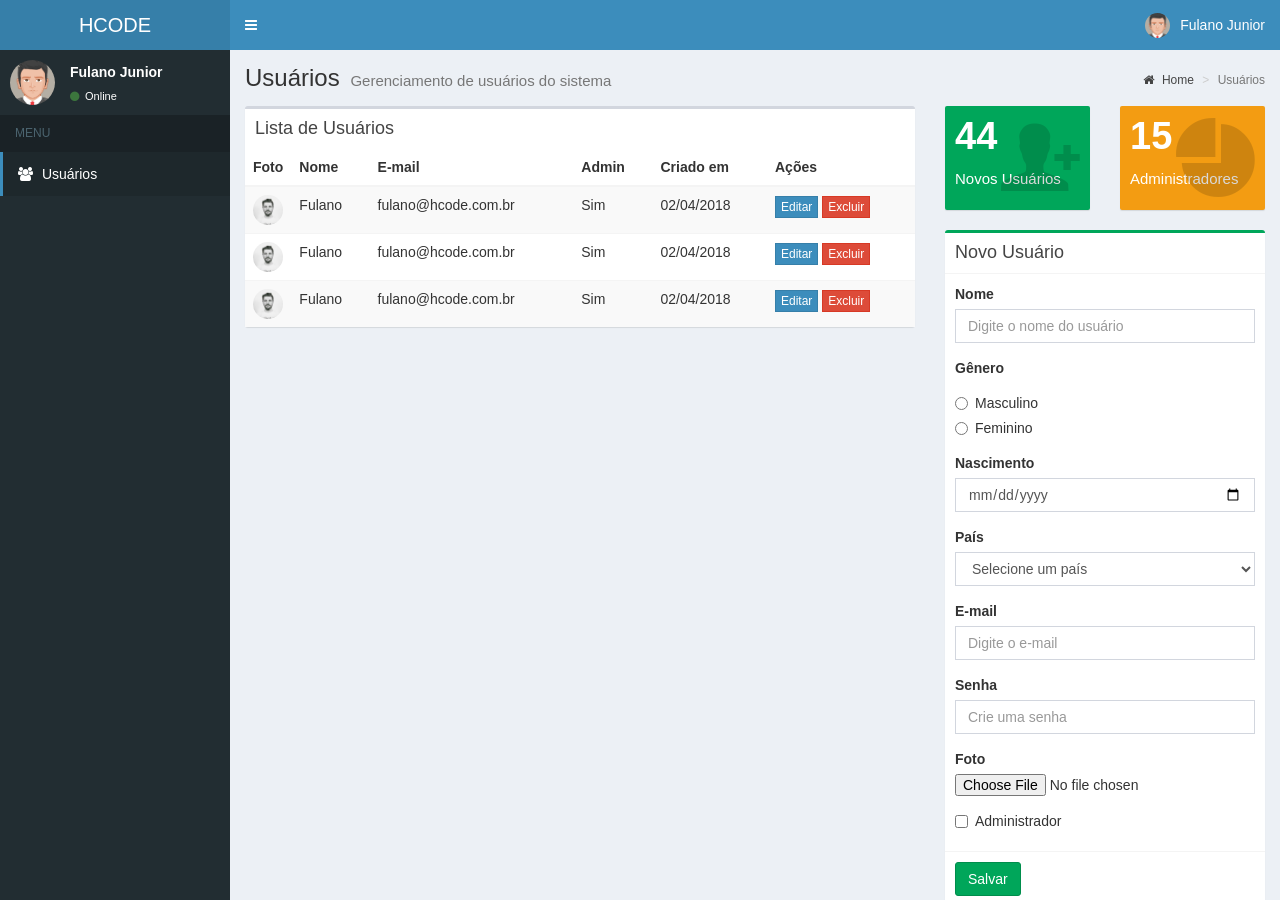
==== cursoHcode/index.html @ 871df82d "estudos+cursoHcode" ====
<!DOCTYPE html>
<html>
<head>
  <meta charset="utf-8">
  <meta http-equiv="X-UA-Compatible" content="IE=edge">
  <title>Usuários - Hcode Treinamentos</title>
  <meta content="width=device-width, initial-scale=1, maximum-scale=1, user-scalable=no" name="viewport">
  <link rel="stylesheet" href="bower_components/bootstrap/dist/css/bootstrap.min.css">
  <link rel="stylesheet" href="bower_components/font-awesome/css/font-awesome.min.css">
  <link rel="stylesheet" href="bower_components/Ionicons/css/ionicons.min.css">
  <link rel="stylesheet" href="dist/css/AdminLTE.min.css">
  <link rel="stylesheet" href="dist/css/skins/skin-blue.min.css">
</head>

<body class="hold-transition skin-blue sidebar-mini">
<div class="wrapper">

  <!-- Main Header -->
  <header class="main-header">

    <!-- Logo -->
    <a href="index2.html" class="logo">
      <!-- mini logo for sidebar mini 50x50 pixels -->
      <span class="logo-mini">HCODE</span>
      <!-- logo for regular state and mobile devices -->
      <span class="logo-lg">HCODE</span>
    </a>

    <!-- Header Navbar -->
    <nav class="navbar navbar-static-top" role="navigation">
      <!-- Sidebar toggle button-->
      <a href="#" class="sidebar-toggle" data-toggle="push-menu" role="button">
        <span class="sr-only">Toggle navigation</span>
      </a>
      <!-- Navbar Right Menu -->
      <div class="navbar-custom-menu">
        <ul class="nav navbar-nav">
          <!-- User Account Menu -->
          <li class="dropdown user user-menu">
            <!-- Menu Toggle Button -->
            <a href="#" class="dropdown-toggle" data-toggle="dropdown">
              <!-- The user image in the navbar-->
              <img src="dist/img/avatar5.png" class="user-image" alt="User Image">
              <!-- hidden-xs hides the username on small devices so only the image appears. -->
              <span class="hidden-xs">Fulano Junior</span>
            </a>
            <ul class="dropdown-menu">
              <!-- The user image in the menu -->
              <li class="user-header">
                <img src="dist/img/avatar5.png" class="img-circle" alt="User Image">

                <p>
                  Fulano Junior - Web Developer
                  <small>Membro desde Abr. 2018</small>
                </p>
              </li>
              <!-- Menu Body -->
              <li class="user-body">
                <div class="row">
                  <div class="col-xs-4 text-center">
                    <a href="#">Followers</a>
                  </div>
                  <div class="col-xs-4 text-center">
                    <a href="#">Sales</a>
                  </div>
                  <div class="col-xs-4 text-center">
                    <a href="#">Friends</a>
                  </div>
                </div>
                <!-- /.row -->
              </li>
              <!-- Menu Footer-->
              <li class="user-footer">
                <div class="pull-left">
                  <a href="#" class="btn btn-default btn-flat">Perfil</a>
                </div>
                <div class="pull-right">
                  <a href="#" class="btn btn-default btn-flat">Sair</a>
                </div>
              </li>
            </ul>
          </li>
        </ul>
      </div>
    </nav>
  </header>
  <!-- Left side column. contains the logo and sidebar -->
  <aside class="main-sidebar">

    <!-- sidebar: style can be found in sidebar.less -->
    <section class="sidebar">

      <!-- Sidebar user panel (optional) -->
      <div class="user-panel">
        <div class="pull-left image">
          <img src="dist/img/avatar5.png" class="img-circle" alt="User Image">
        </div>
        <div class="pull-left info">
          <p>Fulano Junior</p>
          <!-- Status -->
          <a href="#"><i class="fa fa-circle text-success"></i> Online</a>
        </div>
      </div>

      <!-- Sidebar Menu -->
      <ul class="sidebar-menu" data-widget="tree">
        <li class="header">MENU</li>
        <!-- Optionally, you can add icons to the links -->
        <li class="active"><a href="#"><i class="fa fa-users"></i> <span>Usuários</span></a></li>
      </ul>
      <!-- /.sidebar-menu -->
    </section>
    <!-- /.sidebar -->
  </aside>

  <!-- Content Wrapper. Contains page content -->
  <div class="content-wrapper">
    <!-- Content Header (Page header) -->
    <section class="content-header">
      <h1>
        Usuários
        <small>Gerenciamento de usuários do sistema</small>
      </h1>
      <ol class="breadcrumb">
        <li><a href="/"><i class="fa fa-home"></i> Home</a></li>
        <li class="active">Usuários</li>
      </ol>
    </section>

    <!-- Main content -->
    <section class="content container-fluid">

      <div class="row">
        <div class="col-md-8">

          <div class="box">
            <div class="box-header">
              <h3 class="box-title">Lista de Usuários</h3>
            </div>
            <!-- /.box-header -->
            <div class="box-body no-padding">
              <table class="table table-striped">
                <thead>
                  <tr>
                    <th style="width: 10px">Foto</th>
                    <th>Nome</th>
                    <th>E-mail</th>
                    <th>Admin</th>
                    <th>Criado em</th>
                    <th>Ações</th>
                  </tr>
                </thead>
                <tbody>

                  <tr>
                    <td><img src="dist/img/user1-128x128.jpg" alt="User Image" class="img-circle img-sm"></td>
                    <td>Fulano</td>
                    <td>fulano@hcode.com.br</td>
                    <td>Sim</td>
                    <td>02/04/2018</td>
                    <td>
                      <button type="button" class="btn btn-primary btn-xs btn-flat">Editar</button>
                      <button type="button" class="btn btn-danger btn-xs btn-flat">Excluir</button>
                    </td>
                  </tr>

                  <tr>
                    <td>
                      <img src="dist/img/user1-128x128.jpg" alt="User Image" class="img-circle img-sm">
                    </td>
                    <td>Fulano</td>
                    <td>fulano@hcode.com.br</td>
                    <td>Sim</td>
                    <td>02/04/2018</td>
                    <td>
                      <button type="button" class="btn btn-primary btn-xs btn-flat">Editar</button>
                      <button type="button" class="btn btn-danger btn-xs btn-flat">Excluir</button>
                    </td>
                  </tr>

                  <tr>
                    <td>
                      <img src="dist/img/user1-128x128.jpg" alt="User Image" class="img-circle img-sm">
                    </td>
                    <td>Fulano</td>
                    <td>fulano@hcode.com.br</td>
                    <td>Sim</td>
                    <td>02/04/2018</td>
                    <td>
                      <button type="button" class="btn btn-primary btn-xs btn-flat">Editar</button>
                      <button type="button" class="btn btn-danger btn-xs btn-flat">Excluir</button>
                    </td>
                  </tr>
                  
                </tbody>
              </table>
            </div>
            <!-- /.box-body -->
          </div>

        </div>
        <div class="col-md-4">

          <div class="row">
          
            <!-- ./col -->
            <div class="col-xs-6">
              <!-- small box -->
              <div class="small-box bg-green">
                <div class="inner">
                  <h3>44</h3>
          
                  <p>Novos Usuários</p>
                </div>
                <div class="icon">
                  <i class="ion ion-person-add"></i>
                </div>
              </div>
            </div>
            <!-- ./col -->
            <div class="col-xs-6">
              <!-- small box -->
              <div class="small-box bg-yellow">
                <div class="inner">
                  <h3>15</h3>
          
                  <p>Administradores</p>
                </div>
                <div class="icon">
                  <i class="ion ion-pie-graph"></i>
                </div>
              </div>
            </div>
            <!-- ./col -->
          </div>

          <div class="box box-success">
            <div class="box-header with-border">
              <h3 class="box-title">Novo Usuário</h3>
            </div>
            <!-- /.box-header -->
            <!-- form start -->
            <form role="form" id="form-user-create" enctype="multipart/form-data">
              <div class="box-body">
                <div class="form-group">
                  <label for="exampleInputName">Nome</label>
                  <input type="text" class="form-control" id="exampleInputName" placeholder="Digite o nome do usuário" name="name">
                </div>
                <div class="form-group">
                  <label>Gênero</label>
                  <div class="radio">
                    <label for="exampleInputGenderM">
                      <input type="radio" id="exampleInputGenderM" name="gender" value="M">
                      Masculino</label>
                  </div>
                  <div class="radio">
                    <label for="exampleInputGenderF">
                      <input type="radio" id="exampleInputGenderF" name="gender" value="F">
                      Feminino</label>
                  </div>
                </div>
                <div class="form-group">
                  <label for="exampleInputBirth">Nascimento</label>
                  <input type="date" class="form-control" id="exampleInputBirth" name="birth">
                </div>
                <div class="form-group">
                  <label for="exampleInputCountry">País</label>
                  <select class="form-control" id="exampleInputCountry" name="country">
                    <option value="" selected="selected">Selecione um país</option>
                    <option value="United States">United States</option>
                    <option value="United Kingdom">United Kingdom</option>
                    <option value="Afghanistan">Afghanistan</option>
                    <option value="Albania">Albania</option>
                    <option value="Algeria">Algeria</option>
                    <option value="American Samoa">American Samoa</option>
                    <option value="Andorra">Andorra</option>
                    <option value="Angola">Angola</option>
                    <option value="Anguilla">Anguilla</option>
                    <option value="Antarctica">Antarctica</option>
                    <option value="Antigua and Barbuda">Antigua and Barbuda</option>
                    <option value="Argentina">Argentina</option>
                    <option value="Armenia">Armenia</option>
                    <option value="Aruba">Aruba</option>
                    <option value="Australia">Australia</option>
                    <option value="Austria">Austria</option>
                    <option value="Azerbaijan">Azerbaijan</option>
                    <option value="Bahamas">Bahamas</option>
                    <option value="Bahrain">Bahrain</option>
                    <option value="Bangladesh">Bangladesh</option>
                    <option value="Barbados">Barbados</option>
                    <option value="Belarus">Belarus</option>
                    <option value="Belgium">Belgium</option>
                    <option value="Belize">Belize</option>
                    <option value="Benin">Benin</option>
                    <option value="Bermuda">Bermuda</option>
                    <option value="Bhutan">Bhutan</option>
                    <option value="Bolivia">Bolivia</option>
                    <option value="Bosnia and Herzegovina">Bosnia and Herzegovina</option>
                    <option value="Botswana">Botswana</option>
                    <option value="Bouvet Island">Bouvet Island</option>
                    <option value="Brazil">Brasil</option>
                    <option value="British Indian Ocean Territory">British Indian Ocean Territory</option>
                    <option value="Brunei Darussalam">Brunei Darussalam</option>
                    <option value="Bulgaria">Bulgaria</option>
                    <option value="Burkina Faso">Burkina Faso</option>
                    <option value="Burundi">Burundi</option>
                    <option value="Cambodia">Cambodia</option>
                    <option value="Cameroon">Cameroon</option>
                    <option value="Canada">Canada</option>
                    <option value="Cape Verde">Cape Verde</option>
                    <option value="Cayman Islands">Cayman Islands</option>
                    <option value="Central African Republic">Central African Republic</option>
                    <option value="Chad">Chad</option>
                    <option value="Chile">Chile</option>
                    <option value="China">China</option>
                    <option value="Christmas Island">Christmas Island</option>
                    <option value="Cocos (Keeling) Islands">Cocos (Keeling) Islands</option>
                    <option value="Colombia">Colombia</option>
                    <option value="Comoros">Comoros</option>
                    <option value="Congo">Congo</option>
                    <option value="Congo, The Democratic Republic of The">Congo, The Democratic Republic of The</option>
                    <option value="Cook Islands">Cook Islands</option>
                    <option value="Costa Rica">Costa Rica</option>
                    <option value="Cote D'ivoire">Cote D'ivoire</option>
                    <option value="Croatia">Croatia</option>
                    <option value="Cuba">Cuba</option>
                    <option value="Cyprus">Cyprus</option>
                    <option value="Czech Republic">Czech Republic</option>
                    <option value="Denmark">Denmark</option>
                    <option value="Djibouti">Djibouti</option>
                    <option value="Dominica">Dominica</option>
                    <option value="Dominican Republic">Dominican Republic</option>
                    <option value="Ecuador">Ecuador</option>
                    <option value="Egypt">Egypt</option>
                    <option value="El Salvador">El Salvador</option>
                    <option value="Equatorial Guinea">Equatorial Guinea</option>
                    <option value="Eritrea">Eritrea</option>
                    <option value="Estonia">Estonia</option>
                    <option value="Ethiopia">Ethiopia</option>
                    <option value="Falkland Islands (Malvinas)">Falkland Islands (Malvinas)</option>
                    <option value="Faroe Islands">Faroe Islands</option>
                    <option value="Fiji">Fiji</option>
                    <option value="Finland">Finland</option>
                    <option value="France">France</option>
                    <option value="French Guiana">French Guiana</option>
                    <option value="French Polynesia">French Polynesia</option>
                    <option value="French Southern Territories">French Southern Territories</option>
                    <option value="Gabon">Gabon</option>
                    <option value="Gambia">Gambia</option>
                    <option value="Georgia">Georgia</option>
                    <option value="Germany">Germany</option>
                    <option value="Ghana">Ghana</option>
                    <option value="Gibraltar">Gibraltar</option>
                    <option value="Greece">Greece</option>
                    <option value="Greenland">Greenland</option>
                    <option value="Grenada">Grenada</option>
                    <option value="Guadeloupe">Guadeloupe</option>
                    <option value="Guam">Guam</option>
                    <option value="Guatemala">Guatemala</option>
                    <option value="Guinea">Guinea</option>
                    <option value="Guinea-bissau">Guinea-bissau</option>
                    <option value="Guyana">Guyana</option>
                    <option value="Haiti">Haiti</option>
                    <option value="Heard Island and Mcdonald Islands">Heard Island and Mcdonald Islands</option>
                    <option value="Holy See (Vatican City State)">Holy See (Vatican City State)</option>
                    <option value="Honduras">Honduras</option>
                    <option value="Hong Kong">Hong Kong</option>
                    <option value="Hungary">Hungary</option>
                    <option value="Iceland">Iceland</option>
                    <option value="India">India</option>
                    <option value="Indonesia">Indonesia</option>
                    <option value="Iran, Islamic Republic of">Iran, Islamic Republic of</option>
                    <option value="Iraq">Iraq</option>
                    <option value="Ireland">Ireland</option>
                    <option value="Israel">Israel</option>
                    <option value="Italy">Italy</option>
                    <option value="Jamaica">Jamaica</option>
                    <option value="Japan">Japan</option>
                    <option value="Jordan">Jordan</option>
                    <option value="Kazakhstan">Kazakhstan</option>
                    <option value="Kenya">Kenya</option>
                    <option value="Kiribati">Kiribati</option>
                    <option value="Korea, Democratic People's Republic of">Korea, Democratic People's Republic of</option>
                    <option value="Korea, Republic of">Korea, Republic of</option>
                    <option value="Kuwait">Kuwait</option>
                    <option value="Kyrgyzstan">Kyrgyzstan</option>
                    <option value="Lao People's Democratic Republic">Lao People's Democratic Republic</option>
                    <option value="Latvia">Latvia</option>
                    <option value="Lebanon">Lebanon</option>
                    <option value="Lesotho">Lesotho</option>
                    <option value="Liberia">Liberia</option>
                    <option value="Libyan Arab Jamahiriya">Libyan Arab Jamahiriya</option>
                    <option value="Liechtenstein">Liechtenstein</option>
                    <option value="Lithuania">Lithuania</option>
                    <option value="Luxembourg">Luxembourg</option>
                    <option value="Macao">Macao</option>
                    <option value="Macedonia, The Former Yugoslav Republic of">Macedonia, The Former Yugoslav Republic of</option>
                    <option value="Madagascar">Madagascar</option>
                    <option value="Malawi">Malawi</option>
                    <option value="Malaysia">Malaysia</option>
                    <option value="Maldives">Maldives</option>
                    <option value="Mali">Mali</option>
                    <option value="Malta">Malta</option>
                    <option value="Marshall Islands">Marshall Islands</option>
                    <option value="Martinique">Martinique</option>
                    <option value="Mauritania">Mauritania</option>
                    <option value="Mauritius">Mauritius</option>
                    <option value="Mayotte">Mayotte</option>
                    <option value="Mexico">Mexico</option>
                    <option value="Micronesia, Federated States of">Micronesia, Federated States of</option>
                    <option value="Moldova, Republic of">Moldova, Republic of</option>
                    <option value="Monaco">Monaco</option>
                    <option value="Mongolia">Mongolia</option>
                    <option value="Montserrat">Montserrat</option>
                    <option value="Morocco">Morocco</option>
                    <option value="Mozambique">Mozambique</option>
                    <option value="Myanmar">Myanmar</option>
                    <option value="Namibia">Namibia</option>
                    <option value="Nauru">Nauru</option>
                    <option value="Nepal">Nepal</option>
                    <option value="Netherlands">Netherlands</option>
                    <option value="Netherlands Antilles">Netherlands Antilles</option>
                    <option value="New Caledonia">New Caledonia</option>
                    <option value="New Zealand">New Zealand</option>
                    <option value="Nicaragua">Nicaragua</option>
                    <option value="Niger">Niger</option>
                    <option value="Nigeria">Nigeria</option>
                    <option value="Niue">Niue</option>
                    <option value="Norfolk Island">Norfolk Island</option>
                    <option value="Northern Mariana Islands">Northern Mariana Islands</option>
                    <option value="Norway">Norway</option>
                    <option value="Oman">Oman</option>
                    <option value="Pakistan">Pakistan</option>
                    <option value="Palau">Palau</option>
                    <option value="Palestinian Territory, Occupied">Palestinian Territory, Occupied</option>
                    <option value="Panama">Panama</option>
                    <option value="Papua New Guinea">Papua New Guinea</option>
                    <option value="Paraguay">Paraguay</option>
                    <option value="Peru">Peru</option>
                    <option value="Philippines">Philippines</option>
                    <option value="Pitcairn">Pitcairn</option>
                    <option value="Poland">Poland</option>
                    <option value="Portugal">Portugal</option>
                    <option value="Puerto Rico">Puerto Rico</option>
                    <option value="Qatar">Qatar</option>
                    <option value="Reunion">Reunion</option>
                    <option value="Romania">Romania</option>
                    <option value="Russian Federation">Russian Federation</option>
                    <option value="Rwanda">Rwanda</option>
                    <option value="Saint Helena">Saint Helena</option>
                    <option value="Saint Kitts and Nevis">Saint Kitts and Nevis</option>
                    <option value="Saint Lucia">Saint Lucia</option>
                    <option value="Saint Pierre and Miquelon">Saint Pierre and Miquelon</option>
                    <option value="Saint Vincent and The Grenadines">Saint Vincent and The Grenadines</option>
                    <option value="Samoa">Samoa</option>
                    <option value="San Marino">San Marino</option>
                    <option value="Sao Tome and Principe">Sao Tome and Principe</option>
                    <option value="Saudi Arabia">Saudi Arabia</option>
                    <option value="Senegal">Senegal</option>
                    <option value="Serbia and Montenegro">Serbia and Montenegro</option>
                    <option value="Seychelles">Seychelles</option>
                    <option value="Sierra Leone">Sierra Leone</option>
                    <option value="Singapore">Singapore</option>
                    <option value="Slovakia">Slovakia</option>
                    <option value="Slovenia">Slovenia</option>
                    <option value="Solomon Islands">Solomon Islands</option>
                    <option value="Somalia">Somalia</option>
                    <option value="South Africa">South Africa</option>
                    <option value="South Georgia and The South Sandwich Islands">South Georgia and The South Sandwich Islands</option>
                    <option value="Spain">Spain</option>
                    <option value="Sri Lanka">Sri Lanka</option>
                    <option value="Sudan">Sudan</option>
                    <option value="Suriname">Suriname</option>
                    <option value="Svalbard and Jan Mayen">Svalbard and Jan Mayen</option>
                    <option value="Swaziland">Swaziland</option>
                    <option value="Sweden">Sweden</option>
                    <option value="Switzerland">Switzerland</option>
                    <option value="Syrian Arab Republic">Syrian Arab Republic</option>
                    <option value="Taiwan, Province of China">Taiwan, Province of China</option>
                    <option value="Tajikistan">Tajikistan</option>
                    <option value="Tanzania, United Republic of">Tanzania, United Republic of</option>
                    <option value="Thailand">Thailand</option>
                    <option value="Timor-leste">Timor-leste</option>
                    <option value="Togo">Togo</option>
                    <option value="Tokelau">Tokelau</option>
                    <option value="Tonga">Tonga</option>
                    <option value="Trinidad and Tobago">Trinidad and Tobago</option>
                    <option value="Tunisia">Tunisia</option>
                    <option value="Turkey">Turkey</option>
                    <option value="Turkmenistan">Turkmenistan</option>
                    <option value="Turks and Caicos Islands">Turks and Caicos Islands</option>
                    <option value="Tuvalu">Tuvalu</option>
                    <option value="Uganda">Uganda</option>
                    <option value="Ukraine">Ukraine</option>
                    <option value="United Arab Emirates">United Arab Emirates</option>
                    <option value="United Kingdom">United Kingdom</option>
                    <option value="United States">United States</option>
                    <option value="United States Minor Outlying Islands">United States Minor Outlying Islands</option>
                    <option value="Uruguay">Uruguay</option>
                    <option value="Uzbekistan">Uzbekistan</option>
                    <option value="Vanuatu">Vanuatu</option>
                    <option value="Venezuela">Venezuela</option>
                    <option value="Viet Nam">Viet Nam</option>
                    <option value="Virgin Islands, British">Virgin Islands, British</option>
                    <option value="Virgin Islands, U.S.">Virgin Islands, U.S.</option>
                    <option value="Wallis and Futuna">Wallis and Futuna</option>
                    <option value="Western Sahara">Western Sahara</option>
                    <option value="Yemen">Yemen</option>
                    <option value="Zambia">Zambia</option>
                    <option value="Zimbabwe">Zimbabwe</option>
                  </select>
                </div>
                <div class="form-group">
                  <label for="exampleInputEmail1">E-mail</label>
                  <input type="email" class="form-control" id="exampleInputEmail1" placeholder="Digite o e-mail" name="email">
                </div>
                <div class="form-group">
                  <label for="exampleInputPassword1">Senha</label>
                  <input type="password" class="form-control" id="exampleInputPassword1" placeholder="Crie uma senha" name="password">
                </div>
                <div class="form-group">
                  <label for="exampleInputFile">Foto</label>
                  <input type="file" id="exampleInputFile" name="photo">
                </div>
                <div class="checkbox">
                  <label>
                    <input type="checkbox" name="admin"> Administrador
                  </label>
                </div>
              </div>
              <!-- /.box-body -->          
              <div class="box-footer">
                <button type="submit" class="btn btn-success">Salvar</button>
              </div>
            </form>
          </div>

        </div>
      </div>

    </section>
    <!-- /.content -->
  </div>
  <!-- /.content-wrapper -->

  <!-- Main Footer -->
  <footer class="main-footer">
    <!-- To the right -->
    <div class="pull-right hidden-xs">
      <a target="_blank" href="https://www.hcode.com.br">Hcode</a>
    </div>
    <!-- Default to the left -->
    Projeto desenvolvido no curso online de JavaScript da Hcode Treinamentos.
  </footer>

</div>
<script src="js/index.js"></script>
</body>
</html>
---- cursoHcode/dist/css/skins/skin-blue.min.css ----
.skin-blue .main-header .navbar{background-color:#3c8dbc}.skin-blue .main-header .navbar .nav>li>a{color:#fff}.skin-blue .main-header .navbar .nav>li>a:hover,.skin-blue .main-header .navbar .nav>li>a:active,.skin-blue .main-header .navbar .nav>li>a:focus,.skin-blue .main-header .navbar .nav .open>a,.skin-blue .main-header .navbar .nav .open>a:hover,.skin-blue .main-header .navbar .nav .open>a:focus,.skin-blue .main-header .navbar .nav>.active>a{background:rgba(0,0,0,0.1);color:#f6f6f6}.skin-blue .main-header .navbar .sidebar-toggle{color:#fff}.skin-blue .main-header .navbar .sidebar-toggle:hover{color:#f6f6f6;background:rgba(0,0,0,0.1)}.skin-blue .main-header .navbar .sidebar-toggle{color:#fff}.skin-blue .main-header .navbar .sidebar-toggle:hover{background-color:#367fa9}@media (max-width:767px){.skin-blue .main-header .navbar .dropdown-menu li.divider{background-color:rgba(255,255,255,0.1)}.skin-blue .main-header .navbar .dropdown-menu li a{color:#fff}.skin-blue .main-header .navbar .dropdown-menu li a:hover{background:#367fa9}}.skin-blue .main-header .logo{background-color:#367fa9;color:#fff;border-bottom:0 solid transparent}.skin-blue .main-header .logo:hover{background-color:#357ca5}.skin-blue .main-header li.user-header{background-color:#3c8dbc}.skin-blue .content-header{background:transparent}.skin-blue .wrapper,.skin-blue .main-sidebar,.skin-blue .left-side{background-color:#222d32}.skin-blue .user-panel>.info,.skin-blue .user-panel>.info>a{color:#fff}.skin-blue .sidebar-menu>li.header{color:#4b646f;background:#1a2226}.skin-blue .sidebar-menu>li>a{border-left:3px solid transparent}.skin-blue .sidebar-menu>li:hover>a,.skin-blue .sidebar-menu>li.active>a,.skin-blue .sidebar-menu>li.menu-open>a{color:#fff;background:#1e282c}.skin-blue .sidebar-menu>li.active>a{border-left-color:#3c8dbc}.skin-blue .sidebar-menu>li>.treeview-menu{margin:0 1px;background:#2c3b41}.skin-blue .sidebar a{color:#b8c7ce}.skin-blue .sidebar a:hover{text-decoration:none}.skin-blue .sidebar-menu .treeview-menu>li>a{color:#8aa4af}.skin-blue .sidebar-menu .treeview-menu>li.active>a,.skin-blue .sidebar-menu .treeview-menu>li>a:hover{color:#fff}.skin-blue .sidebar-form{border-radius:3px;border:1px solid #374850;margin:10px 10px}.skin-blue .sidebar-form input[type="text"],.skin-blue .sidebar-form .btn{box-shadow:none;background-color:#374850;border:1px solid transparent;height:35px}.skin-blue .sidebar-form input[type="text"]{color:#666;border-top-left-radius:2px;border-top-right-radius:0;border-bottom-right-radius:0;border-bottom-left-radius:2px}.skin-blue .sidebar-form input[type="text"]:focus,.skin-blue .sidebar-form input[type="text"]:focus+.input-group-btn .btn{background-color:#fff;color:#666}.skin-blue .sidebar-form input[type="text"]:focus+.input-group-btn .btn{border-left-color:#fff}.skin-blue .sidebar-form .btn{color:#999;border-top-left-radius:0;border-top-right-radius:2px;border-bottom-right-radius:2px;border-bottom-left-radius:0}.skin-blue.layout-top-nav .main-header>.logo{background-color:#3c8dbc;color:#fff;border-bottom:0 solid transparent}.skin-blue.layout-top-nav .main-header>.logo:hover{background-color:#3b8ab8}
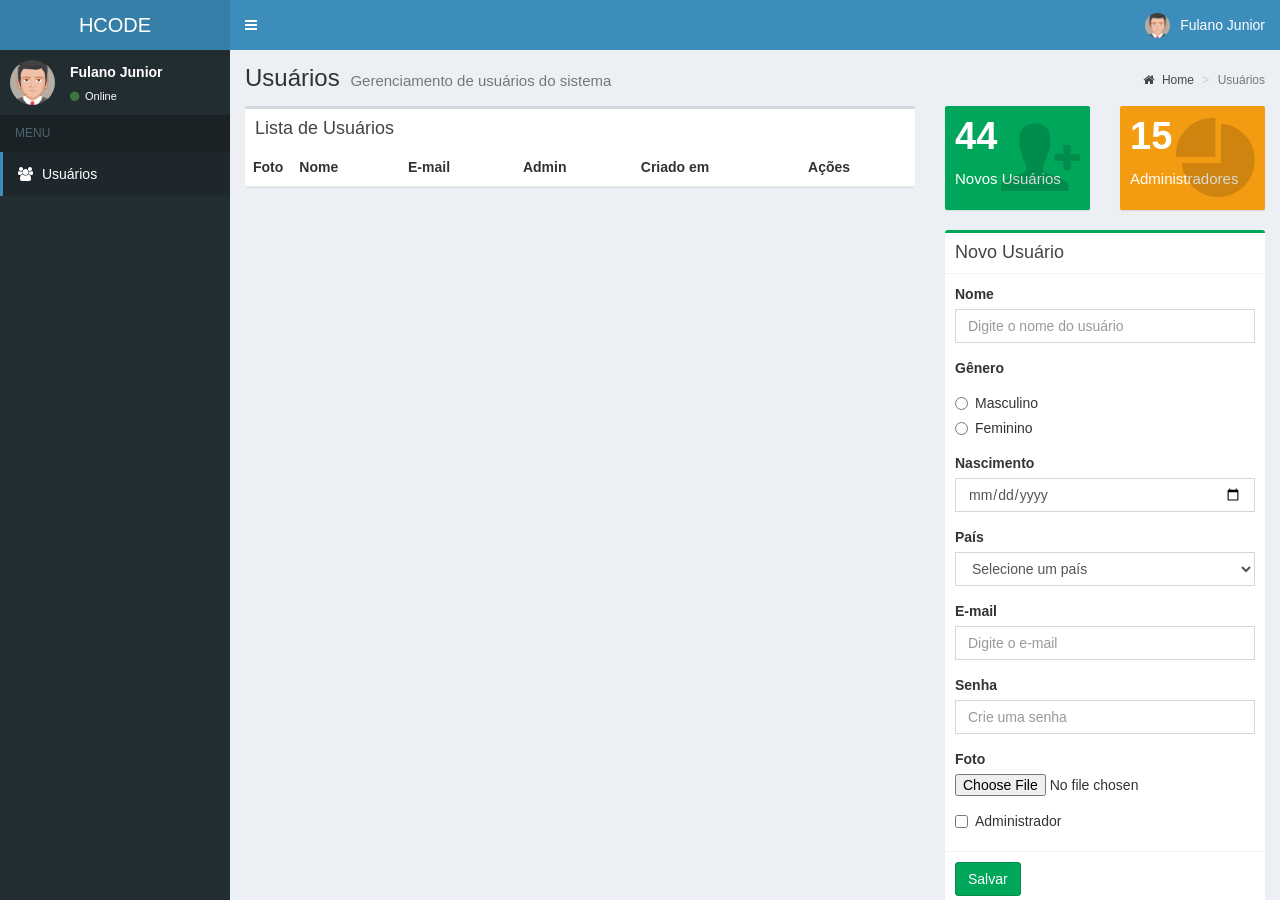
==== commit dbb03156: "adicionando MVC e construindo controllers" ====
--- a/cursoHcode/index.html
+++ b/cursoHcode/index.html
@@ -150,47 +150,7 @@
                     <th>Ações</th>
                   </tr>
                 </thead>
-                <tbody>
-
-                  <tr>
-                    <td><img src="dist/img/user1-128x128.jpg" alt="User Image" class="img-circle img-sm"></td>
-                    <td>Fulano</td>
-                    <td>fulano@hcode.com.br</td>
-                    <td>Sim</td>
-                    <td>02/04/2018</td>
-                    <td>
-                      <button type="button" class="btn btn-primary btn-xs btn-flat">Editar</button>
-                      <button type="button" class="btn btn-danger btn-xs btn-flat">Excluir</button>
-                    </td>
-                  </tr>
-
-                  <tr>
-                    <td>
-                      <img src="dist/img/user1-128x128.jpg" alt="User Image" class="img-circle img-sm">
-                    </td>
-                    <td>Fulano</td>
-                    <td>fulano@hcode.com.br</td>
-                    <td>Sim</td>
-                    <td>02/04/2018</td>
-                    <td>
-                      <button type="button" class="btn btn-primary btn-xs btn-flat">Editar</button>
-                      <button type="button" class="btn btn-danger btn-xs btn-flat">Excluir</button>
-                    </td>
-                  </tr>
-
-                  <tr>
-                    <td>
-                      <img src="dist/img/user1-128x128.jpg" alt="User Image" class="img-circle img-sm">
-                    </td>
-                    <td>Fulano</td>
-                    <td>fulano@hcode.com.br</td>
-                    <td>Sim</td>
-                    <td>02/04/2018</td>
-                    <td>
-                      <button type="button" class="btn btn-primary btn-xs btn-flat">Editar</button>
-                      <button type="button" class="btn btn-danger btn-xs btn-flat">Excluir</button>
-                    </td>
-                  </tr>
+                <tbody id="table-users">
                   
                 </tbody>
               </table>
@@ -554,6 +514,8 @@
   </footer>
 
 </div>
+<script src="models/user.js"></script>
+<script src="controllers/userController.js"></script>
 <script src="js/index.js"></script>
 </body>
 </html>
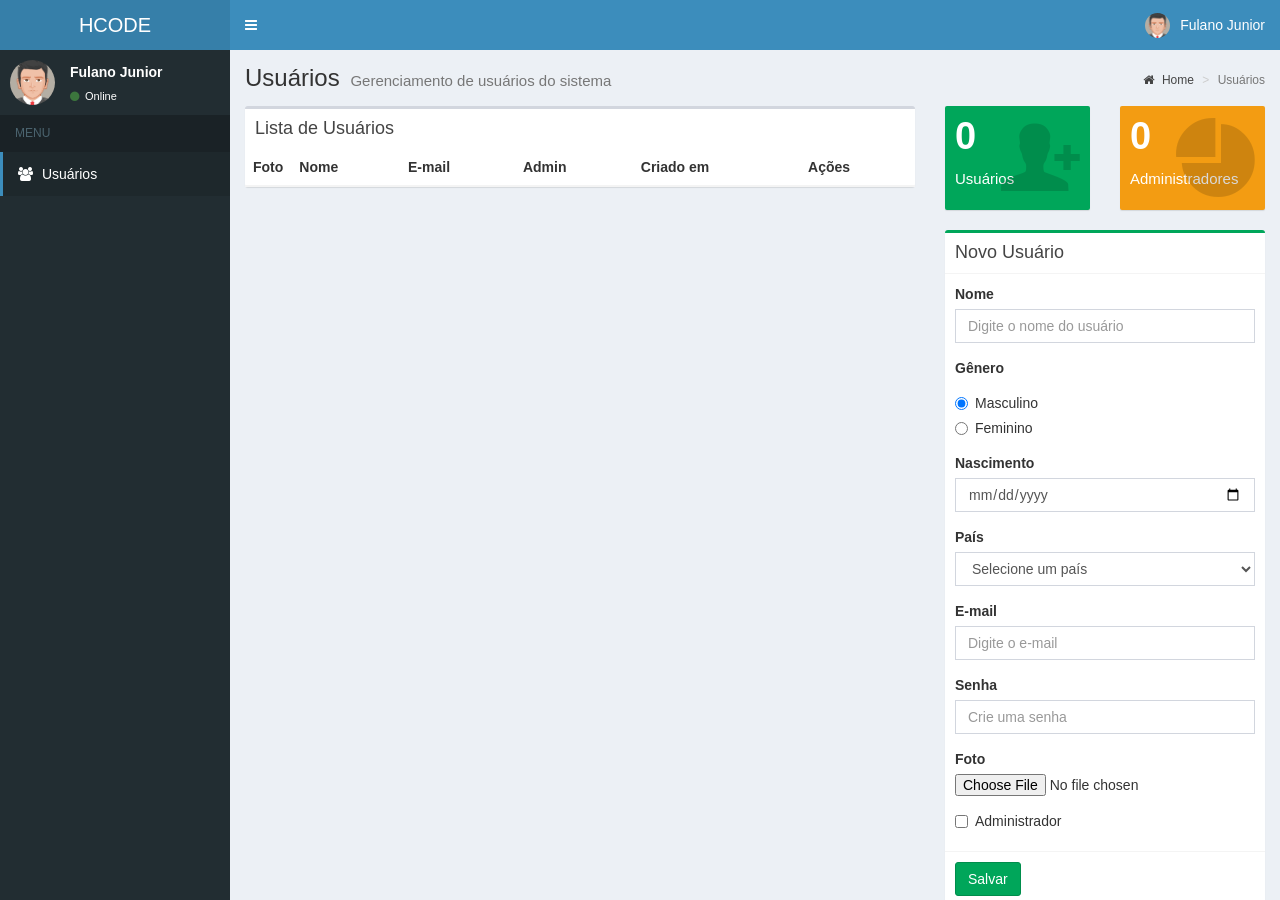
==== commit 0309000d: "metodos gravação e exclusao de usuarios" ====
--- a/cursoHcode/index.html
+++ b/cursoHcode/index.html
@@ -168,9 +168,9 @@
               <!-- small box -->
               <div class="small-box bg-green">
                 <div class="inner">
-                  <h3>44</h3>
+                  <h3 id="number-users">0</h3>
           
-                  <p>Novos Usuários</p>
+                  <p>Usuários</p>
                 </div>
                 <div class="icon">
                   <i class="ion ion-person-add"></i>
@@ -182,7 +182,7 @@
               <!-- small box -->
               <div class="small-box bg-yellow">
                 <div class="inner">
-                  <h3>15</h3>
+                  <h3 id="number-users-admin">0</h3>
           
                   <p>Administradores</p>
                 </div>
@@ -194,7 +194,7 @@
             <!-- ./col -->
           </div>
 
-          <div class="box box-success">
+          <div class="box box-success" id="box-user-create">
             <div class="box-header with-border">
               <h3 class="box-title">Novo Usuário</h3>
             </div>
@@ -210,7 +210,7 @@
                   <label>Gênero</label>
                   <div class="radio">
                     <label for="exampleInputGenderM">
-                      <input type="radio" id="exampleInputGenderM" name="gender" value="M">
+                      <input type="radio" id="exampleInputGenderM" name="gender" value="M" checked>
                       Masculino</label>
                   </div>
                   <div class="radio">
@@ -495,6 +495,309 @@
             </form>
           </div>
 
+          <div class="box box-primary " style="display:none" id="box-user-update">
+            <div class="box-header with-border">
+              <h3 class="box-title">Editar Usuário</h3>
+            </div>
+            <!-- /.box-header -->
+            <!-- form start -->
+            <form role="form" id="form-user-update" enctype="multipart/form-data">
+              <div class="box-body">
+                <div class="form-group">
+                  <label for="exampleInputName">Nome</label>
+                  <input type="text" class="form-control" id="exampleInputName" placeholder="Digite o nome do usuário" name="name">
+                </div>
+                <div class="form-group">
+                  <label>Gênero</label>
+                  <div class="radio">
+                    <label for="exampleInputGenderM">
+                      <input type="radio" id="exampleInputGenderM" name="gender" value="M" checked>
+                      Masculino</label>
+                  </div>
+                  <div class="radio">
+                    <label for="exampleInputGenderF">
+                      <input type="radio" id="exampleInputGenderF" name="gender" value="F">
+                      Feminino</label>
+                  </div>
+                </div>
+                <div class="form-group">
+                  <label for="exampleInputBirth">Nascimento</label>
+                  <input type="date" class="form-control" id="exampleInputBirth" name="birth">
+                </div>
+                <div class="form-group">
+                  <label for="exampleInputCountry">País</label>
+                  <select class="form-control" id="exampleInputCountry" name="country">
+                    <option value="" selected="selected">Selecione um país</option>
+                    <option value="United States">United States</option>
+                    <option value="United Kingdom">United Kingdom</option>
+                    <option value="Afghanistan">Afghanistan</option>
+                    <option value="Albania">Albania</option>
+                    <option value="Algeria">Algeria</option>
+                    <option value="American Samoa">American Samoa</option>
+                    <option value="Andorra">Andorra</option>
+                    <option value="Angola">Angola</option>
+                    <option value="Anguilla">Anguilla</option>
+                    <option value="Antarctica">Antarctica</option>
+                    <option value="Antigua and Barbuda">Antigua and Barbuda</option>
+                    <option value="Argentina">Argentina</option>
+                    <option value="Armenia">Armenia</option>
+                    <option value="Aruba">Aruba</option>
+                    <option value="Australia">Australia</option>
+                    <option value="Austria">Austria</option>
+                    <option value="Azerbaijan">Azerbaijan</option>
+                    <option value="Bahamas">Bahamas</option>
+                    <option value="Bahrain">Bahrain</option>
+                    <option value="Bangladesh">Bangladesh</option>
+                    <option value="Barbados">Barbados</option>
+                    <option value="Belarus">Belarus</option>
+                    <option value="Belgium">Belgium</option>
+                    <option value="Belize">Belize</option>
+                    <option value="Benin">Benin</option>
+                    <option value="Bermuda">Bermuda</option>
+                    <option value="Bhutan">Bhutan</option>
+                    <option value="Bolivia">Bolivia</option>
+                    <option value="Bosnia and Herzegovina">Bosnia and Herzegovina</option>
+                    <option value="Botswana">Botswana</option>
+                    <option value="Bouvet Island">Bouvet Island</option>
+                    <option value="Brazil">Brasil</option>
+                    <option value="British Indian Ocean Territory">British Indian Ocean Territory</option>
+                    <option value="Brunei Darussalam">Brunei Darussalam</option>
+                    <option value="Bulgaria">Bulgaria</option>
+                    <option value="Burkina Faso">Burkina Faso</option>
+                    <option value="Burundi">Burundi</option>
+                    <option value="Cambodia">Cambodia</option>
+                    <option value="Cameroon">Cameroon</option>
+                    <option value="Canada">Canada</option>
+                    <option value="Cape Verde">Cape Verde</option>
+                    <option value="Cayman Islands">Cayman Islands</option>
+                    <option value="Central African Republic">Central African Republic</option>
+                    <option value="Chad">Chad</option>
+                    <option value="Chile">Chile</option>
+                    <option value="China">China</option>
+                    <option value="Christmas Island">Christmas Island</option>
+                    <option value="Cocos (Keeling) Islands">Cocos (Keeling) Islands</option>
+                    <option value="Colombia">Colombia</option>
+                    <option value="Comoros">Comoros</option>
+                    <option value="Congo">Congo</option>
+                    <option value="Congo, The Democratic Republic of The">Congo, The Democratic Republic of The</option>
+                    <option value="Cook Islands">Cook Islands</option>
+                    <option value="Costa Rica">Costa Rica</option>
+                    <option value="Cote D'ivoire">Cote D'ivoire</option>
+                    <option value="Croatia">Croatia</option>
+                    <option value="Cuba">Cuba</option>
+                    <option value="Cyprus">Cyprus</option>
+                    <option value="Czech Republic">Czech Republic</option>
+                    <option value="Denmark">Denmark</option>
+                    <option value="Djibouti">Djibouti</option>
+                    <option value="Dominica">Dominica</option>
+                    <option value="Dominican Republic">Dominican Republic</option>
+                    <option value="Ecuador">Ecuador</option>
+                    <option value="Egypt">Egypt</option>
+                    <option value="El Salvador">El Salvador</option>
+                    <option value="Equatorial Guinea">Equatorial Guinea</option>
+                    <option value="Eritrea">Eritrea</option>
+                    <option value="Estonia">Estonia</option>
+                    <option value="Ethiopia">Ethiopia</option>
+                    <option value="Falkland Islands (Malvinas)">Falkland Islands (Malvinas)</option>
+                    <option value="Faroe Islands">Faroe Islands</option>
+                    <option value="Fiji">Fiji</option>
+                    <option value="Finland">Finland</option>
+                    <option value="France">France</option>
+                    <option value="French Guiana">French Guiana</option>
+                    <option value="French Polynesia">French Polynesia</option>
+                    <option value="French Southern Territories">French Southern Territories</option>
+                    <option value="Gabon">Gabon</option>
+                    <option value="Gambia">Gambia</option>
+                    <option value="Georgia">Georgia</option>
+                    <option value="Germany">Germany</option>
+                    <option value="Ghana">Ghana</option>
+                    <option value="Gibraltar">Gibraltar</option>
+                    <option value="Greece">Greece</option>
+                    <option value="Greenland">Greenland</option>
+                    <option value="Grenada">Grenada</option>
+                    <option value="Guadeloupe">Guadeloupe</option>
+                    <option value="Guam">Guam</option>
+                    <option value="Guatemala">Guatemala</option>
+                    <option value="Guinea">Guinea</option>
+                    <option value="Guinea-bissau">Guinea-bissau</option>
+                    <option value="Guyana">Guyana</option>
+                    <option value="Haiti">Haiti</option>
+                    <option value="Heard Island and Mcdonald Islands">Heard Island and Mcdonald Islands</option>
+                    <option value="Holy See (Vatican City State)">Holy See (Vatican City State)</option>
+                    <option value="Honduras">Honduras</option>
+                    <option value="Hong Kong">Hong Kong</option>
+                    <option value="Hungary">Hungary</option>
+                    <option value="Iceland">Iceland</option>
+                    <option value="India">India</option>
+                    <option value="Indonesia">Indonesia</option>
+                    <option value="Iran, Islamic Republic of">Iran, Islamic Republic of</option>
+                    <option value="Iraq">Iraq</option>
+                    <option value="Ireland">Ireland</option>
+                    <option value="Israel">Israel</option>
+                    <option value="Italy">Italy</option>
+                    <option value="Jamaica">Jamaica</option>
+                    <option value="Japan">Japan</option>
+                    <option value="Jordan">Jordan</option>
+                    <option value="Kazakhstan">Kazakhstan</option>
+                    <option value="Kenya">Kenya</option>
+                    <option value="Kiribati">Kiribati</option>
+                    <option value="Korea, Democratic People's Republic of">Korea, Democratic People's Republic of</option>
+                    <option value="Korea, Republic of">Korea, Republic of</option>
+                    <option value="Kuwait">Kuwait</option>
+                    <option value="Kyrgyzstan">Kyrgyzstan</option>
+                    <option value="Lao People's Democratic Republic">Lao People's Democratic Republic</option>
+                    <option value="Latvia">Latvia</option>
+                    <option value="Lebanon">Lebanon</option>
+                    <option value="Lesotho">Lesotho</option>
+                    <option value="Liberia">Liberia</option>
+                    <option value="Libyan Arab Jamahiriya">Libyan Arab Jamahiriya</option>
+                    <option value="Liechtenstein">Liechtenstein</option>
+                    <option value="Lithuania">Lithuania</option>
+                    <option value="Luxembourg">Luxembourg</option>
+                    <option value="Macao">Macao</option>
+                    <option value="Macedonia, The Former Yugoslav Republic of">Macedonia, The Former Yugoslav Republic of</option>
+                    <option value="Madagascar">Madagascar</option>
+                    <option value="Malawi">Malawi</option>
+                    <option value="Malaysia">Malaysia</option>
+                    <option value="Maldives">Maldives</option>
+                    <option value="Mali">Mali</option>
+                    <option value="Malta">Malta</option>
+                    <option value="Marshall Islands">Marshall Islands</option>
+                    <option value="Martinique">Martinique</option>
+                    <option value="Mauritania">Mauritania</option>
+                    <option value="Mauritius">Mauritius</option>
+                    <option value="Mayotte">Mayotte</option>
+                    <option value="Mexico">Mexico</option>
+                    <option value="Micronesia, Federated States of">Micronesia, Federated States of</option>
+                    <option value="Moldova, Republic of">Moldova, Republic of</option>
+                    <option value="Monaco">Monaco</option>
+                    <option value="Mongolia">Mongolia</option>
+                    <option value="Montserrat">Montserrat</option>
+                    <option value="Morocco">Morocco</option>
+                    <option value="Mozambique">Mozambique</option>
+                    <option value="Myanmar">Myanmar</option>
+                    <option value="Namibia">Namibia</option>
+                    <option value="Nauru">Nauru</option>
+                    <option value="Nepal">Nepal</option>
+                    <option value="Netherlands">Netherlands</option>
+                    <option value="Netherlands Antilles">Netherlands Antilles</option>
+                    <option value="New Caledonia">New Caledonia</option>
+                    <option value="New Zealand">New Zealand</option>
+                    <option value="Nicaragua">Nicaragua</option>
+                    <option value="Niger">Niger</option>
+                    <option value="Nigeria">Nigeria</option>
+                    <option value="Niue">Niue</option>
+                    <option value="Norfolk Island">Norfolk Island</option>
+                    <option value="Northern Mariana Islands">Northern Mariana Islands</option>
+                    <option value="Norway">Norway</option>
+                    <option value="Oman">Oman</option>
+                    <option value="Pakistan">Pakistan</option>
+                    <option value="Palau">Palau</option>
+                    <option value="Palestinian Territory, Occupied">Palestinian Territory, Occupied</option>
+                    <option value="Panama">Panama</option>
+                    <option value="Papua New Guinea">Papua New Guinea</option>
+                    <option value="Paraguay">Paraguay</option>
+                    <option value="Peru">Peru</option>
+                    <option value="Philippines">Philippines</option>
+                    <option value="Pitcairn">Pitcairn</option>
+                    <option value="Poland">Poland</option>
+                    <option value="Portugal">Portugal</option>
+                    <option value="Puerto Rico">Puerto Rico</option>
+                    <option value="Qatar">Qatar</option>
+                    <option value="Reunion">Reunion</option>
+                    <option value="Romania">Romania</option>
+                    <option value="Russian Federation">Russian Federation</option>
+                    <option value="Rwanda">Rwanda</option>
+                    <option value="Saint Helena">Saint Helena</option>
+                    <option value="Saint Kitts and Nevis">Saint Kitts and Nevis</option>
+                    <option value="Saint Lucia">Saint Lucia</option>
+                    <option value="Saint Pierre and Miquelon">Saint Pierre and Miquelon</option>
+                    <option value="Saint Vincent and The Grenadines">Saint Vincent and The Grenadines</option>
+                    <option value="Samoa">Samoa</option>
+                    <option value="San Marino">San Marino</option>
+                    <option value="Sao Tome and Principe">Sao Tome and Principe</option>
+                    <option value="Saudi Arabia">Saudi Arabia</option>
+                    <option value="Senegal">Senegal</option>
+                    <option value="Serbia and Montenegro">Serbia and Montenegro</option>
+                    <option value="Seychelles">Seychelles</option>
+                    <option value="Sierra Leone">Sierra Leone</option>
+                    <option value="Singapore">Singapore</option>
+                    <option value="Slovakia">Slovakia</option>
+                    <option value="Slovenia">Slovenia</option>
+                    <option value="Solomon Islands">Solomon Islands</option>
+                    <option value="Somalia">Somalia</option>
+                    <option value="South Africa">South Africa</option>
+                    <option value="South Georgia and The South Sandwich Islands">South Georgia and The South Sandwich Islands</option>
+                    <option value="Spain">Spain</option>
+                    <option value="Sri Lanka">Sri Lanka</option>
+                    <option value="Sudan">Sudan</option>
+                    <option value="Suriname">Suriname</option>
+                    <option value="Svalbard and Jan Mayen">Svalbard and Jan Mayen</option>
+                    <option value="Swaziland">Swaziland</option>
+                    <option value="Sweden">Sweden</option>
+                    <option value="Switzerland">Switzerland</option>
+                    <option value="Syrian Arab Republic">Syrian Arab Republic</option>
+                    <option value="Taiwan, Province of China">Taiwan, Province of China</option>
+                    <option value="Tajikistan">Tajikistan</option>
+                    <option value="Tanzania, United Republic of">Tanzania, United Republic of</option>
+                    <option value="Thailand">Thailand</option>
+                    <option value="Timor-leste">Timor-leste</option>
+                    <option value="Togo">Togo</option>
+                    <option value="Tokelau">Tokelau</option>
+                    <option value="Tonga">Tonga</option>
+                    <option value="Trinidad and Tobago">Trinidad and Tobago</option>
+                    <option value="Tunisia">Tunisia</option>
+                    <option value="Turkey">Turkey</option>
+                    <option value="Turkmenistan">Turkmenistan</option>
+                    <option value="Turks and Caicos Islands">Turks and Caicos Islands</option>
+                    <option value="Tuvalu">Tuvalu</option>
+                    <option value="Uganda">Uganda</option>
+                    <option value="Ukraine">Ukraine</option>
+                    <option value="United Arab Emirates">United Arab Emirates</option>
+                    <option value="United Kingdom">United Kingdom</option>
+                    <option value="United States">United States</option>
+                    <option value="United States Minor Outlying Islands">United States Minor Outlying Islands</option>
+                    <option value="Uruguay">Uruguay</option>
+                    <option value="Uzbekistan">Uzbekistan</option>
+                    <option value="Vanuatu">Vanuatu</option>
+                    <option value="Venezuela">Venezuela</option>
+                    <option value="Viet Nam">Viet Nam</option>
+                    <option value="Virgin Islands, British">Virgin Islands, British</option>
+                    <option value="Virgin Islands, U.S.">Virgin Islands, U.S.</option>
+                    <option value="Wallis and Futuna">Wallis and Futuna</option>
+                    <option value="Western Sahara">Western Sahara</option>
+                    <option value="Yemen">Yemen</option>
+                    <option value="Zambia">Zambia</option>
+                    <option value="Zimbabwe">Zimbabwe</option>
+                  </select>
+                </div>
+                <div class="form-group">
+                  <label for="exampleInputEmail1">E-mail</label>
+                  <input type="email" class="form-control" id="exampleInputEmail1" placeholder="Digite o e-mail" name="email">
+                </div>
+                <div class="form-group">
+                  <label for="exampleInputPassword1">Senha</label>
+                  <input type="password" class="form-control" id="exampleInputPassword1" placeholder="Crie uma senha" name="password">
+                </div>
+                <div class="form-group">
+                  <label for="exampleInputFile">Foto</label>
+                  <input type="file" id="exampleInputFile" name="photo">
+                </div>
+                <div class="checkbox">
+                  <label>
+                    <input type="checkbox" name="admin"> Administrador
+                  </label>
+                </div>
+              </div>
+              <!-- /.box-body -->          
+              <div class="box-footer">
+                <button type="submit" class="btn btn-primary">Salvar</button>
+                <button type="button" class="btn btn-primary btn-cancel">Cancelar</button>
+
+              </div>
+            </form>
+          </div>
+
         </div>
       </div>
 
